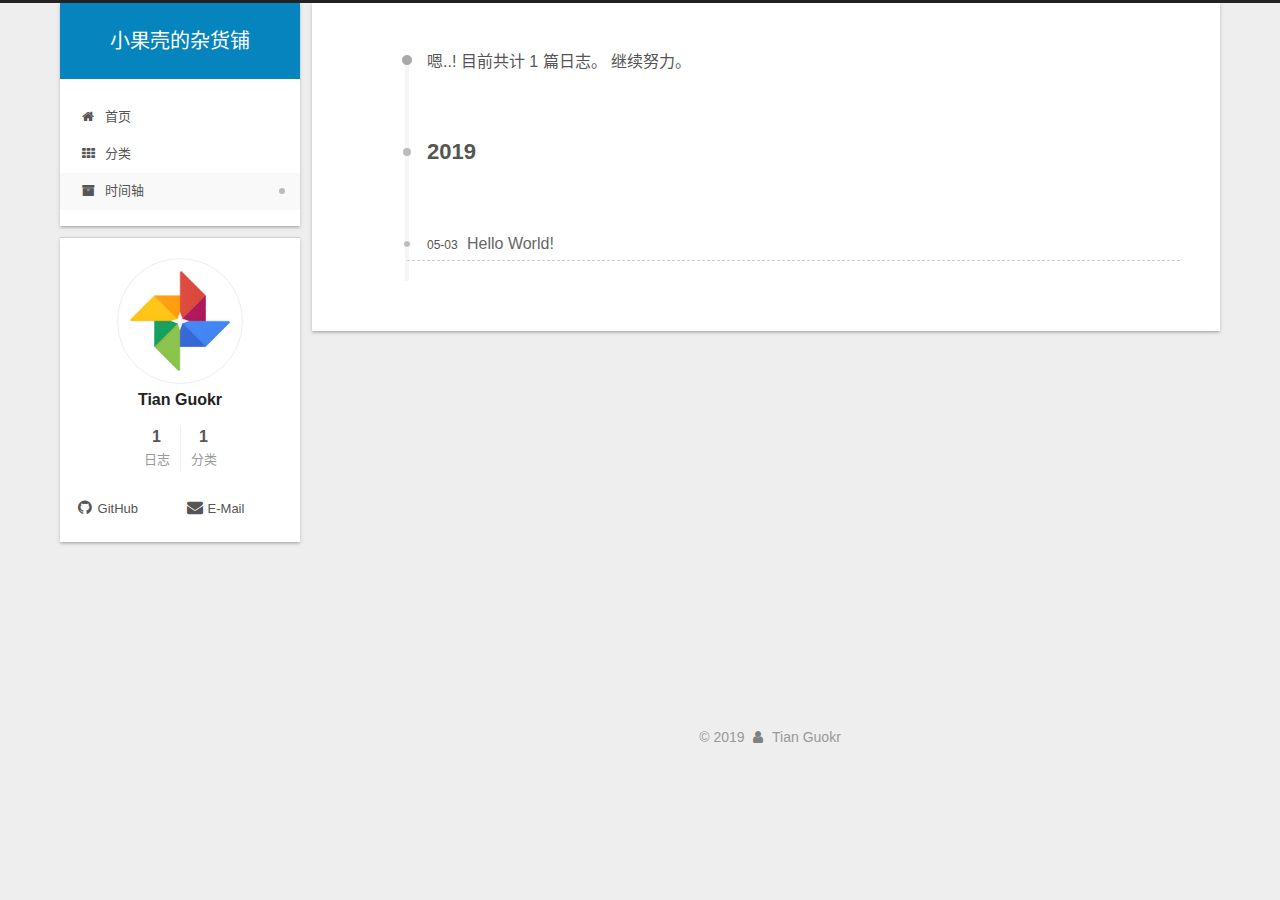
==== archives/index.html @ 5c12ff94 "Site updated: 2019-05-03 01:26:59" ====
<!DOCTYPE html>













<html class="theme-next gemini" lang="zh-CN">
<head><meta name="generator" content="Hexo 3.8.0">
  <meta charset="UTF-8">
<meta http-equiv="X-UA-Compatible" content="IE=edge">
<meta name="viewport" content="width=device-width, initial-scale=1, maximum-scale=2">
<meta name="theme-color" content="#222">
























<link rel="stylesheet" href="/lib/font-awesome/css/font-awesome.min.css?v=4.6.2">

<link rel="stylesheet" href="/css/main.css?v=7.1.1">


  <link rel="apple-touch-icon" sizes="180x180" href="/images/apple-touch-icon-next.png?v=7.1.1">


  <link rel="icon" type="image/png" sizes="32x32" href="/images/favicon-32x32-next.png?v=7.1.1">


  <link rel="icon" type="image/png" sizes="16x16" href="/images/favicon-16x16-next.png?v=7.1.1">


  <link rel="mask-icon" href="/images/logo.svg?v=7.1.1" color="#222">







<script id="hexo.configurations">
  var NexT = window.NexT || {};
  var CONFIG = {
    root: '/',
    scheme: 'Gemini',
    version: '7.1.1',
    sidebar: {"position":"left","display":"post","offset":12,"onmobile":false,"dimmer":false},
    back2top: true,
    back2top_sidebar: false,
    fancybox: false,
    fastclick: false,
    lazyload: false,
    tabs: true,
    motion: {"enable":false,"async":false,"transition":{"post_block":"fadeIn","post_header":"slideDownIn","post_body":"slideDownIn","coll_header":"slideLeftIn","sidebar":"slideUpIn"}},
    algolia: {
      applicationID: '',
      apiKey: '',
      indexName: '',
      hits: {"per_page":10},
      labels: {"input_placeholder":"Search for Posts","hits_empty":"We didn't find any results for the search: ${query}","hits_stats":"${hits} results found in ${time} ms"}
    }
  };
</script>


  




  <meta property="og:type" content="website">
<meta property="og:title" content="小果壳的杂货铺">
<meta property="og:url" content="https://gkt-cn.github.io/archives/index.html">
<meta property="og:site_name" content="小果壳的杂货铺">
<meta property="og:locale" content="zh-CN">
<meta name="twitter:card" content="summary">
<meta name="twitter:title" content="小果壳的杂货铺">





  
  
  <link rel="canonical" href="https://gkt-cn.github.io/archives/">



<script id="page.configurations">
  CONFIG.page = {
    sidebar: "",
  };
</script>

  <title>时间轴 | 小果壳的杂货铺</title>
  












  <noscript>
  <style>
  .use-motion .motion-element,
  .use-motion .brand,
  .use-motion .menu-item,
  .sidebar-inner,
  .use-motion .post-block,
  .use-motion .pagination,
  .use-motion .comments,
  .use-motion .post-header,
  .use-motion .post-body,
  .use-motion .collection-title { opacity: initial; }

  .use-motion .logo,
  .use-motion .site-title,
  .use-motion .site-subtitle {
    opacity: initial;
    top: initial;
  }

  .use-motion .logo-line-before i { left: initial; }
  .use-motion .logo-line-after i { right: initial; }
  </style>
</noscript>

</head>

<body itemscope itemtype="http://schema.org/WebPage" lang="zh-CN">

  
  
    
  

  <div class="container sidebar-position-left page-archive">
    <div class="headband"></div>

    <header id="header" class="header" itemscope itemtype="http://schema.org/WPHeader">
      <div class="header-inner"><div class="site-brand-wrapper">
  <div class="site-meta">
    

    <div class="custom-logo-site-title">
      <a href="/" class="brand" rel="start">
        <span class="logo-line-before"><i></i></span>
        <span class="site-title">小果壳的杂货铺</span>
        <span class="logo-line-after"><i></i></span>
      </a>
    </div>
    
    
  </div>

  <div class="site-nav-toggle">
    <button aria-label="切换导航栏">
      <span class="btn-bar"></span>
      <span class="btn-bar"></span>
      <span class="btn-bar"></span>
    </button>
  </div>
</div>



<nav class="site-nav">
  
    <ul id="menu" class="menu">
      
        
        
        
          
          <li class="menu-item menu-item-home">

    
    
    
      
    

    

    <a href="/" rel="section"><i class="menu-item-icon fa fa-fw fa-home"></i> <br>首页</a>

  </li>
        
        
        
          
          <li class="menu-item menu-item-categories">

    
    
    
      
    

    

    <a href="/categories/" rel="section"><i class="menu-item-icon fa fa-fw fa-th"></i> <br>分类</a>

  </li>
        
        
        
          
          <li class="menu-item menu-item-archives menu-item-active">

    
    
    
      
    

    

    <a href="/archives/" rel="section"><i class="menu-item-icon fa fa-fw fa-archive"></i> <br>时间轴</a>

  </li>

      
      
    </ul>
  

  

  
</nav>



  



</div>
    </header>

    


    <main id="main" class="main">
      <div class="main-inner">
        <div class="content-wrap">
          
            

    
    
      
      
    
      
      
    
      
      
    
    

  


          
          <div id="content" class="content">
            

  
  
  
  <div class="post-block archive">
    <div id="posts" class="posts-collapse">
      <span class="archive-move-on"></span>

      
      <span class="archive-page-counter">
        
        
        
          
        
        嗯..! 目前共计 1 篇日志。 继续努力。
      </span>
      

      

        
        
        

        
          
          <div class="collection-title">
            <h1 class="archive-year" id="archive-year-2019">2019</h1>
          </div>
        
        

        

  <article class="post post-type-normal" itemscope itemtype="http://schema.org/Article">
    <header class="post-header">

      <h2 class="post-title">
        
          <a class="post-title-link" href="/2019/05/03/hello-world/" itemprop="url">
            
              <span itemprop="name">Hello World!</span>
            
          </a>
        
      </h2>

      <div class="post-meta">
        <time class="post-time" itemprop="dateCreated" datetime="2019-05-03T01:07:28+08:00" content="2019-05-03">
          05-03
        </time>
      </div>

    </header>
  </article>



      

    </div>
  </div>
  
  
  

  



          </div>
          

        </div>
        
          
  
  <div class="sidebar-toggle">
    <div class="sidebar-toggle-line-wrap">
      <span class="sidebar-toggle-line sidebar-toggle-line-first"></span>
      <span class="sidebar-toggle-line sidebar-toggle-line-middle"></span>
      <span class="sidebar-toggle-line sidebar-toggle-line-last"></span>
    </div>
  </div>

  <aside id="sidebar" class="sidebar">
    <div class="sidebar-inner">

      

      

      <div class="site-overview-wrap sidebar-panel sidebar-panel-active">
        <div class="site-overview">
          <div class="site-author motion-element" itemprop="author" itemscope itemtype="http://schema.org/Person">
            
              <img class="site-author-image" itemprop="image" src="/images/avatar.jpeg" alt="Tian Guokr">
            
              <p class="site-author-name" itemprop="name">Tian Guokr</p>
              <div class="site-description motion-element" itemprop="description"></div>
          </div>

          
            <nav class="site-state motion-element">
              
                <div class="site-state-item site-state-posts">
                
                  <a href="/archives/">
                
                    <span class="site-state-item-count">1</span>
                    <span class="site-state-item-name">日志</span>
                  </a>
                </div>
              

              
                
                
                <div class="site-state-item site-state-categories">
                  
                    
                      <a href="/categories/">
                    
                  
                    
                    
                      
                    
                    <span class="site-state-item-count">1</span>
                    <span class="site-state-item-name">分类</span>
                  </a>
                </div>
              

              
            </nav>
          

          

          

          
            <div class="links-of-author motion-element">
              
                <span class="links-of-author-item">
                  
                  
                    
                  
                  
                    
                  
                  <a href="https://github.com/gkt-cn" title="GitHub &rarr; https://github.com/gkt-cn" rel="noopener" target="_blank"><i class="fa fa-fw fa-github"></i>GitHub</a>
                </span>
              
                <span class="links-of-author-item">
                  
                  
                    
                  
                  
                    
                  
                  <a href="mailto:gkt_cn@outlook.com" title="E-Mail &rarr; mailto:gkt_cn@outlook.com" rel="noopener" target="_blank"><i class="fa fa-fw fa-envelope"></i>E-Mail</a>
                </span>
              
            </div>
          

          

          
          

          
            
          
          

        </div>
      </div>

      

      

    </div>
  </aside>
  


        
      </div>
    </main>

    <footer id="footer" class="footer">
      <div class="footer-inner">
        <div class="copyright">&copy; <span itemprop="copyrightYear">2019</span>
  <span class="with-love" id="animate">
    <i class="fa fa-user"></i>
  </span>
  <span class="author" itemprop="copyrightHolder">Tian Guokr</span>

  

  
</div>
<!--  





  <div class="theme-info">主题 – <a href="https://theme-next.org" class="theme-link" rel="noopener" target="_blank">NexT.Gemini</a> v7.1.1</div>

 -->


        








        
      </div>
    </footer>

    
      <div class="back-to-top">
        <i class="fa fa-arrow-up"></i>
        
      </div>
    

    

    

    
  </div>
  
  

<script>
  if (Object.prototype.toString.call(window.Promise) !== '[object Function]') {
    window.Promise = null;
  }
</script>


























  
  <script src="/lib/jquery/index.js?v=2.1.3"></script>

  
  <script src="/lib/velocity/velocity.min.js?v=1.2.1"></script>

  
  <script src="/lib/velocity/velocity.ui.min.js?v=1.2.1"></script>


  


  <script src="/js/utils.js?v=7.1.1"></script>

  <script src="/js/motion.js?v=7.1.1"></script>



  
  


  <script src="/js/affix.js?v=7.1.1"></script>

  <script src="/js/schemes/pisces.js?v=7.1.1"></script>




  

  


  <script src="/js/next-boot.js?v=7.1.1"></script>


  

  

  

  



  




  

  

  

  

  

  

  

  

  

  

  

  

  

  

</body>
</html>
---- css/main.css ----
/* normalize.css v8.0.1 | MIT License | github.com/necolas/normalize.css */
html {
  line-height: 1.15; /* 1 */
  -webkit-text-size-adjust: 100%; /* 2 */
}
body {
  margin: 0;
}
main {
  display: block;
}
h1 {
  font-size: 2em;
  margin: 0.67em 0;
}
hr {
  box-sizing: content-box; /* 1 */
  height: 0; /* 1 */
  overflow: visible; /* 2 */
}
pre {
  font-family: monospace, monospace; /* 1 */
  font-size: 1em; /* 2 */
}
a {
  background-color: transparent;
}
abbr[title] {
  border-bottom: none; /* 1 */
  text-decoration: underline; /* 2 */
  text-decoration: underline dotted; /* 2 */
}
b,
strong {
  font-weight: bolder;
}
code,
kbd,
samp {
  font-family: monospace, monospace; /* 1 */
  font-size: 1em; /* 2 */
}
small {
  font-size: 80%;
}
sub,
sup {
  font-size: 75%;
  line-height: 0;
  position: relative;
  vertical-align: baseline;
}
sub {
  bottom: -0.25em;
}
sup {
  top: -0.5em;
}
img {
  border-style: none;
}
button,
input,
optgroup,
select,
textarea {
  font-family: inherit; /* 1 */
  font-size: 100%; /* 1 */
  line-height: 1.15; /* 1 */
  margin: 0; /* 2 */
}
button,
input {
/* 1 */
  overflow: visible;
}
button,
select {
/* 1 */
  text-transform: none;
}
button,
[type="button"],
[type="reset"],
[type="submit"] {
  -webkit-appearance: button;
}
button::-moz-focus-inner,
[type="button"]::-moz-focus-inner,
[type="reset"]::-moz-focus-inner,
[type="submit"]::-moz-focus-inner {
  border-style: none;
  padding: 0;
}
button:-moz-focusring,
[type="button"]:-moz-focusring,
[type="reset"]:-moz-focusring,
[type="submit"]:-moz-focusring {
  outline: 1px dotted ButtonText;
}
fieldset {
  padding: 0.35em 0.75em 0.625em;
}
legend {
  box-sizing: border-box; /* 1 */
  color: inherit; /* 2 */
  display: table; /* 1 */
  max-width: 100%; /* 1 */
  padding: 0; /* 3 */
  white-space: normal; /* 1 */
}
progress {
  vertical-align: baseline;
}
textarea {
  overflow: auto;
}
[type="checkbox"],
[type="radio"] {
  box-sizing: border-box; /* 1 */
  padding: 0; /* 2 */
}
[type="number"]::-webkit-inner-spin-button,
[type="number"]::-webkit-outer-spin-button {
  height: auto;
}
[type="search"] {
  -webkit-appearance: textfield; /* 1 */
  outline-offset: -2px; /* 2 */
}
[type="search"]::-webkit-search-decoration {
  -webkit-appearance: none;
}
::-webkit-file-upload-button {
  -webkit-appearance: button; /* 1 */
  font: inherit; /* 2 */
}
details {
  display: block;
}
summary {
  display: list-item;
}
template {
  display: none;
}
[hidden] {
  display: none;
}
::selection {
  background: #262a30;
  color: #fff;
}
body {
  position: relative;
  font-family: 'Lato', "PingFang SC", "Microsoft YaHei", sans-serif;
  font-size: 14px;
  line-height: 2;
  color: #555;
  background: #eee;
}
@media (max-width: 991px) {
  body {
    padding-right: 0 !important;
  }
}
@media (min-width: 1200px) {
  body {
    font-size: 16px;
  }
}
h1,
h2,
h3,
h4,
h5,
h6 {
  margin: 20px 0 15px;
  padding: 0;
  font-weight: bold;
  line-height: 1.5;
  font-family: 'Lato', "PingFang SC", "Microsoft YaHei", sans-serif;
}
h1 {
  font-size: 22px;
}
h1 code {
  font-size: 1em;
}
@media (max-width: 767px) {
  h1 {
    font-size: 18px;
  }
  h1 code {
    font-size: 1em;
  }
}
h2 {
  font-size: 20px;
}
h2 code {
  font-size: 1em;
}
@media (max-width: 767px) {
  h2 {
    font-size: 16px;
  }
  h2 code {
    font-size: 1em;
  }
}
h3 {
  font-size: 18px;
}
h3 code {
  font-size: 1em;
}
@media (max-width: 767px) {
  h3 {
    font-size: 14px;
  }
  h3 code {
    font-size: 1em;
  }
}
h4 {
  font-size: 16px;
}
h4 code {
  font-size: 1em;
}
@media (max-width: 767px) {
  h4 {
    font-size: 12px;
  }
  h4 code {
    font-size: 1em;
  }
}
h5 {
  font-size: 14px;
}
h5 code {
  font-size: 1em;
}
@media (max-width: 767px) {
  h5 {
    font-size: 10px;
  }
  h5 code {
    font-size: 1em;
  }
}
h6 {
  font-size: 12px;
}
h6 code {
  font-size: 1em;
}
@media (max-width: 767px) {
  h6 {
    font-size: 8px;
  }
  h6 code {
    font-size: 1em;
  }
}
p {
  margin: 0 0 20px 0;
}
a,
span.exturl {
  overflow-wrap: break-word;
  word-wrap: break-word;
  background-color: transparent;
  color: #555;
  text-decoration: none;
  outline: none;
  border-bottom: 1px solid #999;
  cursor: pointer;
}
a:hover,
span.exturl:hover {
  color: #222;
  border-bottom-color: #222;
}
video {
  max-width: 100%;
  display: block;
  margin-left: auto;
  margin-right: auto;
}
img {
  display: block;
  margin: auto;
  max-width: 100%;
  height: auto;
}
hr {
  margin: 40px 0;
  height: 3px;
  border: none;
  background-color: #ddd;
  background-image: repeating-linear-gradient(-45deg, #fff, #fff 4px, transparent 4px, transparent 8px);
}
blockquote {
  margin: 0;
  padding: 0 15px;
  color: #666;
  border-left: 4px solid #ddd;
}
blockquote cite::before {
  content: "-";
  padding: 0 5px;
}
dt {
  font-weight: 700;
}
dd {
  margin: 0;
  padding: 0;
}
kbd {
  border: 1px solid #ccc;
  border-radius: 0.2em;
  box-shadow: 0.1em 0.1em 0.2em rgba(0,0,0,0.1);
  background-color: #f9f9f9;
  font-family: inherit;
  background-image: linear-gradient(top, #eee, #fff, #eee);
  padding: 0.1em 0.3em;
  white-space: nowrap;
}
.text-left {
  text-align: left;
}
.text-center {
  text-align: center;
}
.text-right {
  text-align: right;
}
.text-justify {
  text-align: justify;
}
.text-nowrap {
  white-space: nowrap;
}
.text-lowercase {
  text-transform: lowercase;
}
.text-uppercase {
  text-transform: uppercase;
}
.text-capitalize {
  text-transform: capitalize;
}
.center-block {
  display: block;
  margin-left: auto;
  margin-right: auto;
}
.clearfix:before,
.clearfix:after {
  content: " ";
  display: table;
}
.clearfix:after {
  clear: both;
}
.pullquote {
  width: 45%;
}
.pullquote.left {
  float: left;
  margin-left: 5px;
  margin-right: 10px;
}
.pullquote.right {
  float: right;
  margin-left: 10px;
  margin-right: 5px;
}
.affix {
  position: fixed;
}
.translation {
  margin-top: -20px;
  font-size: 14px;
  color: #999;
}
.scrollbar-measure {
  width: 100px;
  height: 100px;
  overflow: scroll;
  position: absolute;
  top: -9999px;
}
.use-motion .motion-element {
  opacity: 0;
}
.table-container {
  margin: 20px 0;
  overflow: auto;
  -webkit-overflow-scrolling: touch;
}
.highlight .table-container {
  margin: 0px;
}
table {
  width: 100%;
  border-collapse: collapse;
  border-spacing: 0;
  font-size: 14px;
}
table > tbody > tr:nth-of-type(odd) {
  background-color: #f9f9f9;
}
table > tbody > tr:hover {
  background-color: #f5f5f5;
}
caption,
th,
td {
  padding: 8px;
  text-align: left;
  vertical-align: middle;
  font-weight: normal;
}
th,
td {
  border: 1px solid #ddd;
  border-bottom: 3px solid #ddd;
}
th {
  padding-bottom: 10px;
  font-weight: 700;
}
td {
  border-bottom-width: 1px;
}
html,
body {
  height: 100%;
}
.container {
  position: relative;
}
.header-inner {
  margin: 0 auto;
  padding: 100px 0 70px;
  width: calc(100% - 20px);
}
@media (min-width: 1200px) {
  .container .header-inner {
    width: 1160px;
  }
}
@media (min-width: 1600px) {
  .container .header-inner {
    width: 73%;
  }
}
.main-inner {
  margin: 0 auto;
  width: calc(100% - 20px);
}
@media (min-width: 1200px) {
  .container .main-inner {
    width: 1160px;
  }
}
@media (min-width: 1600px) {
  .container .main-inner {
    width: 73%;
  }
}
.footer {
  padding: 20px 0;
}
.footer-inner {
  box-sizing: border-box;
  margin: 0px auto;
  width: calc(100% - 20px);
}
@media (min-width: 1200px) {
  .container .footer-inner {
    width: 1160px;
  }
}
@media (min-width: 1600px) {
  .container .footer-inner {
    width: 73%;
  }
}
pre,
.highlight {
  overflow: auto;
  margin: 20px 0;
  padding: 0;
  font-size: 14px;
  color: #4d4d4c;
  background: #f7f7f7;
  line-height: 1.6;
}
pre,
code {
  font-family: consolas, Menlo, "PingFang SC", "Microsoft YaHei", monospace;
}
code {
  overflow-wrap: break-word;
  word-wrap: break-word;
  padding: 2px 4px;
  color: #555;
  background: #eee;
  border-radius: 3px;
  font-size: 14px;
}
pre {
  padding: 10px;
}
pre code {
  padding: 0;
  color: #4d4d4c;
  background: none;
  text-shadow: none;
}
.highlight {
  border-radius: 1px;
}
.highlight pre {
  border: none;
  margin: 0;
  padding: 10px 0;
}
.highlight table {
  margin: 0;
  width: auto;
  border: none;
}
.highlight td {
  border: none;
  padding: 0;
}
.highlight figcaption {
  font-size: 1em;
  color: #4d4d4c;
  line-height: 1em;
  margin-bottom: 1em;
  margin: 0em;
  padding: 0.5em;
  background: #eee;
  border-bottom: 1px solid #e9e9e9;
}
.highlight figcaption:before,
.highlight figcaption:after {
  content: " ";
  display: table;
}
.highlight figcaption:after {
  clear: both;
}
.highlight figcaption a {
  float: right;
  color: #4d4d4c;
}
.highlight figcaption a:hover {
  border-bottom-color: #4d4d4c;
}
.highlight .gutter pre {
  padding-left: 10px;
  padding-right: 10px;
  color: #869194;
  text-align: right;
  background-color: #eff2f3;
}
.highlight .code pre {
  width: 100%;
  padding-left: 10px;
  padding-right: 10px;
  background-color: #f7f7f7;
}
.highlight .line {
  height: 20px;
}
.gutter {
  -webkit-user-select: none;
  -moz-user-select: none;
  -ms-user-select: none;
  user-select: none;
}
.gist table {
  width: auto;
}
.gist table td {
  border: none;
}
pre .deletion {
  background: #fdd;
}
pre .addition {
  background: #dfd;
}
pre .meta {
  color: #8959a8;
}
pre .comment {
  color: #8e908c;
}
pre .variable,
pre .attribute,
pre .tag,
pre .name,
pre .regexp,
pre .ruby .constant,
pre .xml .tag .title,
pre .xml .pi,
pre .xml .doctype,
pre .html .doctype,
pre .css .id,
pre .css .class,
pre .css .pseudo {
  color: #c82829;
}
pre .number,
pre .preprocessor,
pre .built_in,
pre .builtin-name,
pre .literal,
pre .params,
pre .constant,
pre .command {
  color: #f5871f;
}
pre .ruby .class .title,
pre .css .rules .attribute,
pre .string,
pre .symbol,
pre .value,
pre .inheritance,
pre .header,
pre .ruby .symbol,
pre .xml .cdata,
pre .special,
pre .formula {
  color: #718c00;
}
pre .title,
pre .css .hexcolor {
  color: #3e999f;
}
pre .function,
pre .python .decorator,
pre .python .title,
pre .ruby .function .title,
pre .ruby .title .keyword,
pre .perl .sub,
pre .javascript .title,
pre .coffeescript .title {
  color: #4271ae;
}
pre .keyword,
pre .javascript .function {
  color: #8959a8;
}
.posts-expand .post-body img.full-image {
  border: none;
}
.blockquote-center,
.page-home .post-type-quote blockquote,
.page-post-detail .post-type-quote blockquote {
  position: relative;
  margin: 40px 0;
  padding: 0;
  border-left: none;
  text-align: center;
}
.blockquote-center::before,
.page-home .post-type-quote blockquote::before,
.page-post-detail .post-type-quote blockquote::before,
.blockquote-center::after,
.page-home .post-type-quote blockquote::after,
.page-post-detail .post-type-quote blockquote::after {
  position: absolute;
  content: ' ';
  display: block;
  width: 100%;
  height: 24px;
  opacity: 0.2;
  background-repeat: no-repeat;
  background-position: 0 -6px;
  background-size: 22px 22px;
}
.blockquote-center::before,
.page-home .post-type-quote blockquote::before,
.page-post-detail .post-type-quote blockquote::before {
  top: -20px;
  background-image: url("../images/quote-l.svg");
  border-top: 1px solid #ccc;
}
.blockquote-center::after,
.page-home .post-type-quote blockquote::after,
.page-post-detail .post-type-quote blockquote::after {
  bottom: -20px;
  background-image: url("../images/quote-r.svg");
  border-bottom: 1px solid #ccc;
  background-position: 100% 8px;
}
.blockquote-center p,
.page-home .post-type-quote blockquote p,
.page-post-detail .post-type-quote blockquote p,
.blockquote-center div,
.page-home .post-type-quote blockquote div,
.page-post-detail .post-type-quote blockquote div {
  text-align: center;
}
.post .post-body .group-picture img {
  box-sizing: border-box;
  padding: 0 3px;
  border: none;
}
.post .group-picture-row {
  overflow: hidden;
  margin-top: 6px;
}
.post .group-picture-row:first-child {
  margin-top: 0;
}
.post .group-picture-column {
  float: left;
}
.page-post-detail .post-body .group-picture-column {
  float: none;
  margin-top: 10px;
  width: auto !important;
}
.page-post-detail .post-body .group-picture-column img {
  margin: 0 auto;
}
.page-archive .group-picture-container {
  overflow: hidden;
}
.page-archive .group-picture-row {
  float: left;
}
.page-archive .group-picture-row:first-child {
  margin-top: 6px;
}
.page-archive .group-picture-column {
  max-width: 150px;
  max-height: 150px;
}
.post-body .label {
  display: inline;
  padding: 0 2px;
}
.post-body .label.default {
  background-color: #f0f0f0;
}
.post-body .label.primary {
  background-color: #efe6f7;
}
.post-body .label.info {
  background-color: #e5f2f8;
}
.post-body .label.success {
  background-color: #e7f4e9;
}
.post-body .label.warning {
  background-color: #fcf6e1;
}
.post-body .label.danger {
  background-color: #fae8eb;
}
.post-body .note {
  position: relative;
  padding: 15px;
  margin-bottom: 20px;
  border: 1px solid #eee;
  border-left-width: 5px;
  border-radius: 3px;
}
.post-body .note h2,
.post-body .note h3,
.post-body .note h4,
.post-body .note h5,
.post-body .note h6 {
  margin-top: 0;
  margin-bottom: 0;
  border-bottom: initial;
  padding-top: 0 !important;
}
.post-body .note p:first-child,
.post-body .note ul:first-child,
.post-body .note ol:first-child,
.post-body .note table:first-child,
.post-body .note pre:first-child,
.post-body .note blockquote:first-child {
  margin-top: 0;
}
.post-body .note p:last-child,
.post-body .note ul:last-child,
.post-body .note ol:last-child,
.post-body .note table:last-child,
.post-body .note pre:last-child,
.post-body .note blockquote:last-child {
  margin-bottom: 0;
}
.post-body .note.default {
  border-left-color: #777;
}
.post-body .note.default h2,
.post-body .note.default h3,
.post-body .note.default h4,
.post-body .note.default h5,
.post-body .note.default h6 {
  color: #777;
}
.post-body .note.primary {
  border-left-color: #6f42c1;
}
.post-body .note.primary h2,
.post-body .note.primary h3,
.post-body .note.primary h4,
.post-body .note.primary h5,
.post-body .note.primary h6 {
  color: #6f42c1;
}
.post-body .note.info {
  border-left-color: #428bca;
}
.post-body .note.info h2,
.post-body .note.info h3,
.post-body .note.info h4,
.post-body .note.info h5,
.post-body .note.info h6 {
  color: #428bca;
}
.post-body .note.success {
  border-left-color: #5cb85c;
}
.post-body .note.success h2,
.post-body .note.success h3,
.post-body .note.success h4,
.post-body .note.success h5,
.post-body .note.success h6 {
  color: #5cb85c;
}
.post-body .note.warning {
  border-left-color: #f0ad4e;
}
.post-body .note.warning h2,
.post-body .note.warning h3,
.post-body .note.warning h4,
.post-body .note.warning h5,
.post-body .note.warning h6 {
  color: #f0ad4e;
}
.post-body .note.danger {
  border-left-color: #d9534f;
}
.post-body .note.danger h2,
.post-body .note.danger h3,
.post-body .note.danger h4,
.post-body .note.danger h5,
.post-body .note.danger h6 {
  color: #d9534f;
}
.post-body .tabs {
  position: relative;
  display: block;
  margin-bottom: 20px;
  padding-top: 10px;
}
.post-body .tabs ul.nav-tabs {
  margin: 0;
  padding: 0;
  display: flex;
  margin-bottom: -1px;
}
@media (max-width: 413px) {
  .post-body .tabs ul.nav-tabs {
    display: block;
    margin-bottom: 5px;
  }
}
.post-body .tabs ul.nav-tabs li.tab {
  list-style-type: none !important;
  margin: 0 0.25em 0 0;
  border-top: 3px solid transparent;
  border-left: 1px solid transparent;
  border-right: 1px solid transparent;
}
@media (max-width: 413px) {
  .post-body .tabs ul.nav-tabs li.tab {
    margin: initial;
    border-top: 1px solid transparent;
    border-left: 3px solid transparent;
    border-right: 1px solid transparent;
    border-bottom: 1px solid transparent;
  }
}
.post-body .tabs ul.nav-tabs li.tab a {
  outline: 0;
  border-bottom: initial;
  display: block;
  line-height: 1.8em;
  padding: 0.25em 0.75em;
  transition-duration: 0.2s;
  transition-timing-function: ease-out;
  transition-delay: 0s;
}
.post-body .tabs ul.nav-tabs li.tab a i {
  width: 1.285714285714286em;
}
.post-body .tabs ul.nav-tabs li.tab.active {
  border-top: 3px solid #fc6423;
  border-left: 1px solid #ddd;
  border-right: 1px solid #ddd;
  background-color: #fff;
}
@media (max-width: 413px) {
  .post-body .tabs ul.nav-tabs li.tab.active {
    border-top: 1px solid #ddd;
    border-left: 3px solid #fc6423;
    border-right: 1px solid #ddd;
    border-bottom: 1px solid #ddd;
  }
}
.post-body .tabs ul.nav-tabs li.tab.active a {
  cursor: default;
  color: #555;
}
.post-body .tabs .tab-content {
  background-color: #fff;
}
.post-body .tabs .tab-content .tab-pane {
  border: 1px solid #ddd;
  padding: 20px 20px 0 20px;
}
.post-body .tabs .tab-content .tab-pane:not(.active) {
  display: none;
}
.post-body .tabs .tab-content .tab-pane.active {
  display: block;
}
.btn {
  display: inline-block;
  padding: 0 20px;
  font-size: 14px;
  color: #555;
  background: #fff;
  border: 2px solid #555;
  text-decoration: none;
  border-radius: 2px;
  transition-property: background-color;
  transition-duration: 0.2s;
  transition-timing-function: ease-in-out;
  transition-delay: 0s;
  line-height: 2;
}
.btn:hover {
  border-color: #222;
  color: #fff;
  background: #222;
}
.btn +.btn {
  margin: 0 0 8px 8px;
}
.btn .fa-fw {
  width: 1.285714285714286em;
  text-align: left;
}
.btn-bar {
  display: block;
  width: 22px;
  height: 2px;
  background: #555;
  border-radius: 1px;
}
.btn-bar+.btn-bar {
  margin-top: 4px;
}
.pagination {
  margin: 120px 0 40px;
  text-align: center;
  border-top: 1px solid #eee;
}
.page-number-basic,
.pagination .prev,
.pagination .next,
.pagination .page-number,
.pagination .space {
  display: inline-block;
  position: relative;
  top: -1px;
  margin: 0 10px;
  padding: 0 11px;
}
@media (max-width: 767px) {
  .page-number-basic,
  .pagination .prev,
  .pagination .next,
  .pagination .page-number,
  .pagination .space {
    margin: 0 5px;
  }
}
.pagination .prev,
.pagination .next,
.pagination .page-number {
  border-bottom: 0;
  border-top: 1px solid #eee;
  transition-property: border-color;
  transition-duration: 0.2s;
  transition-timing-function: ease-in-out;
  transition-delay: 0s;
}
.pagination .prev:hover,
.pagination .next:hover,
.pagination .page-number:hover {
  border-top-color: #222;
}
.pagination .space {
  padding: 0;
  margin: 0;
}
.pagination .prev {
  margin-left: 0;
}
.pagination .next {
  margin-right: 0;
}
.pagination .page-number.current {
  color: #fff;
  background: #ccc;
  border-top-color: #ccc;
}
@media (max-width: 767px) {
  .pagination {
    border-top: none;
  }
  .pagination .prev,
  .pagination .next,
  .pagination .page-number {
    margin-bottom: 10px;
    border-top: 0;
    border-bottom: 1px solid #eee;
    padding: 0 10px;
  }
  .pagination .prev:hover,
  .pagination .next:hover,
  .pagination .page-number:hover {
    border-bottom-color: #222;
  }
}
.comments {
  margin: 60px 20px 0;
}
.back-to-top {
  box-sizing: border-box;
  position: fixed;
  bottom: -100px;
  right: 30px;
  z-index: 1050;
  padding: 0 6px;
  width: 24px;
  background: #222;
  font-size: 12px;
  opacity: 0.6;
  color: #fff;
  cursor: pointer;
  text-align: center;
  transition-property: bottom;
  transition-duration: 0.2s;
  transition-timing-function: ease-in-out;
  transition-delay: 0s;
}
.back-to-top.back-to-top-on {
  bottom: 30px;
}
@media (max-width: 991px) {
  .back-to-top {
    opacity: 0.8;
    right: 20px;
  }
}
.header {
  background: transparent;
}
.header-inner {
  position: relative;
}
.headband {
  height: 3px;
  background: #222;
}
.site-meta {
  margin: 0;
  text-align: center;
}
@media (max-width: 767px) {
  .site-meta {
    text-align: center;
  }
}
.brand {
  position: relative;
  display: inline-block;
  padding: 0 40px;
  color: #fff;
  background: #222;
  border-bottom: none;
}
.brand:hover {
  color: #fff;
}
.logo {
  display: inline-block;
  margin-right: 5px;
  line-height: 36px;
  vertical-align: top;
}
.site-title {
  display: inline-block;
  vertical-align: top;
  line-height: 36px;
  font-size: 20px;
  font-weight: normal;
  font-family: 'Lato', "PingFang SC", "Microsoft YaHei", sans-serif;
}
.site-subtitle {
  margin-top: 10px;
  font-size: 13px;
  color: #ddd;
}
.use-motion .brand {
  opacity: 0;
}
.use-motion .logo,
.use-motion .site-title,
.use-motion .site-subtitle,
.use-motion .custom-logo-image {
  opacity: 0;
  position: relative;
  top: -10px;
}
.site-nav-toggle {
  display: none;
  position: absolute;
  top: 10px;
  left: 10px;
}
@media (max-width: 767px) {
  .site-nav-toggle {
    display: block;
  }
}
.site-nav-toggle button {
  margin-top: 2px;
  padding: 9px 10px;
  background: transparent;
  border: none;
}
@media (max-width: 767px) {
  .site-nav {
    display: none;
    margin: 0 -10px;
    padding: 0 10px;
    clear: both;
    border-top: 1px solid #ddd;
  }
}
@media (min-width: 768px) and (max-width: 991px) {
  .site-nav {
    display: block !important;
  }
}
@media (min-width: 992px) {
  .site-nav {
    display: block !important;
  }
}
.menu {
  margin-top: 20px;
  padding-left: 0;
  text-align: center;
}
.menu .menu-item {
  display: inline-block;
  margin: 0 10px;
  list-style: none;
}
@media (max-width: 767px) {
  .menu .menu-item {
    margin-top: 10px;
  }
}
.menu .menu-item a,
.menu .menu-item span.exturl {
  display: block;
  font-size: 13px;
  line-height: inherit;
  border-bottom: 1px solid transparent;
  transition-property: border-color;
  transition-duration: 0.2s;
  transition-timing-function: ease-in-out;
  transition-delay: 0s;
}
.menu .menu-item a:hover,
.menu .menu-item span.exturl:hover {
  border-bottom-color: #222;
}
.menu .menu-item .fa {
  margin-right: 5px;
}
.use-motion .menu-item {
  opacity: 0;
}
.post-body {
  overflow-wrap: break-word;
  word-wrap: break-word;
  font-family: 'Lato', "PingFang SC", "Microsoft YaHei", sans-serif;
}
.post-body span.exturl .fa {
  font-size: 14px;
  margin-left: 4px;
}
.post-body .fancybox img {
  display: block !important;
  margin: 0 auto;
  cursor: pointer;
  cursor: zoom-in;
}
.post-body .image-caption,
.post-body .figure .caption {
  margin: -20px auto 15px;
  text-align: center;
  font-size: 14px;
  color: #999;
  font-weight: bold;
  line-height: 1;
}
.post-sticky-flag {
  display: inline-block;
  font-size: 16px;
  transform: rotate(30deg);
}
.use-motion .post-block,
.use-motion .pagination,
.use-motion .comments {
  opacity: 0;
}
.use-motion .post-header {
  opacity: 0;
}
.use-motion .post-body {
  opacity: 0;
}
.use-motion .collection-title {
  opacity: 0;
}
.posts-expand {
  padding-top: 40px;
}
@media (max-width: 767px) {
  .posts-expand {
    margin: 0 20px;
  }
  .post-body pre .gutter pre {
    padding-right: 10px;
  }
  .post-body .highlight {
    margin-left: 0px;
    margin-right: 0px;
    padding: 0;
  }
  .post-body .highlight .gutter pre {
    padding-right: 10px;
  }
}
@media (min-width: 992px) {
  .posts-expand .post-body {
    text-align: justify;
  }
}
@media (max-width: 991px) {
  .posts-expand .post-body {
    text-align: justify;
  }
}
.posts-expand .post-body h2,
.posts-expand .post-body h3,
.posts-expand .post-body h4,
.posts-expand .post-body h5,
.posts-expand .post-body h6 {
  padding-top: 10px;
}
.posts-expand .post-body h2 .header-anchor,
.posts-expand .post-body h3 .header-anchor,
.posts-expand .post-body h4 .header-anchor,
.posts-expand .post-body h5 .header-anchor,
.posts-expand .post-body h6 .header-anchor {
  float: right;
  margin-left: 10px;
  color: #ccc;
  border-bottom-style: none;
  visibility: hidden;
}
.posts-expand .post-body h2 .header-anchor:hover,
.posts-expand .post-body h3 .header-anchor:hover,
.posts-expand .post-body h4 .header-anchor:hover,
.posts-expand .post-body h5 .header-anchor:hover,
.posts-expand .post-body h6 .header-anchor:hover {
  color: inherit;
}
.posts-expand .post-body h2:hover .header-anchor,
.posts-expand .post-body h3:hover .header-anchor,
.posts-expand .post-body h4:hover .header-anchor,
.posts-expand .post-body h5:hover .header-anchor,
.posts-expand .post-body h6:hover .header-anchor {
  visibility: visible;
}
.posts-expand .post-body img {
  box-sizing: border-box;
  margin: 0 auto 25px;
  padding: 3px;
  border: 1px solid #ddd;
}
@media (max-width: 767px) {
  .posts-collapse {
    margin: 0 20px;
  }
  .posts-collapse .post-title,
  .posts-collapse .post-meta {
    display: block;
    width: auto;
    text-align: left;
  }
}
.posts-collapse {
  position: relative;
  z-index: 1010;
  margin-left: 55px;
}
.posts-collapse::after {
  content: " ";
  position: absolute;
  top: 20px;
  left: 0;
  margin-left: -2px;
  width: 4px;
  height: 100%;
  background: #f5f5f5;
  z-index: -1;
}
@media (max-width: 767px) {
  .posts-collapse {
    margin: 0 20px;
  }
}
.posts-collapse .collection-title {
  position: relative;
  margin: 60px 0;
}
.posts-collapse .collection-title h1,
.posts-collapse .collection-title h2 {
  margin-left: 20px;
}
.posts-collapse .collection-title small {
  color: #bbb;
  margin-left: 5px;
}
.posts-collapse .collection-title::before {
  content: " ";
  position: absolute;
  left: 0;
  top: 50%;
  margin-left: -4px;
  margin-top: -4px;
  width: 8px;
  height: 8px;
  background: #bbb;
  border-radius: 50%;
}
.posts-collapse .post {
  margin: 30px 0;
}
.posts-collapse .post-header {
  position: relative;
  transition-duration: 0.2s;
  transition-timing-function: ease-in-out;
  transition-delay: 0s;
  transition-property: border;
  border-bottom: 1px dashed #ccc;
}
.posts-collapse .post-header::before {
  content: " ";
  position: absolute;
  left: 0;
  top: 12px;
  width: 6px;
  height: 6px;
  margin-left: -4px;
  background: #bbb;
  border-radius: 50%;
  border: 1px solid #fff;
  transition-duration: 0.2s;
  transition-timing-function: ease-in-out;
  transition-delay: 0s;
  transition-property: background;
}
.posts-collapse .post-header:hover {
  border-bottom-color: #666;
}
.posts-collapse .post-header:hover::before {
  background: #222;
}
.posts-collapse .post-meta {
  position: absolute;
  font-size: 12px;
  left: 20px;
  top: 5px;
}
.posts-collapse .post-comments-count {
  display: none;
}
.posts-collapse .post-title {
  margin-left: 60px;
  font-size: 16px;
  font-weight: normal;
  line-height: inherit;
}
.posts-collapse .post-title::after {
  margin-left: 3px;
  opacity: 0.6;
}
.posts-collapse .post-title a,
.posts-collapse .post-title span.exturl {
  color: #666;
  border-bottom: none;
}
.page-home .post-type-quote .post-header,
.page-post-detail .post-type-quote .post-header,
.page-home .post-type-quote .post-tags,
.page-post-detail .post-type-quote .post-tags {
  display: none;
}
.posts-expand .post-title {
  overflow-wrap: break-word;
  word-wrap: break-word;
  text-align: center;
  font-weight: 400;
}
.posts-expand .post-title-link {
  display: inline-block;
  position: relative;
  color: #555;
  border-bottom: none;
  line-height: 1.2;
  vertical-align: top;
}
.posts-expand .post-title-link::before {
  content: "";
  position: absolute;
  width: 100%;
  height: 2px;
  bottom: 0;
  left: 0;
  background-color: #000;
  visibility: hidden;
  transform: scaleX(0);
  transition-duration: 0.2s;
  transition-timing-function: ease-in-out;
  transition-delay: 0s;
}
.posts-expand .post-title-link:hover::before {
  visibility: visible;
  transform: scaleX(1);
}
.posts-expand .post-title-link .fa {
  font-size: 20px;
  margin-left: 5px;
}
.posts-expand .post-meta {
  margin: 3px 0 60px 0;
  color: #999;
  font-family: 'Lato', "PingFang SC", "Microsoft YaHei", sans-serif;
  font-size: 12px;
  text-align: center;
}
.posts-expand .post-meta .post-category-list {
  display: inline-block;
  margin: 0;
  padding: 3px;
}
.posts-expand .post-meta .post-category-list-link {
  color: #999;
}
.posts-expand .post-meta .post-description {
  font-size: 14px;
  margin-top: 2px;
}
.posts-expand .post-meta time {
  border-bottom: 1px dashed #999;
  cursor: help;
}
.post-meta-divider {
  margin: 0 0.5em;
}
.post-meta-item-icon {
  margin-right: 3px;
}
@media (min-width: 768px) and (max-width: 991px) {
  .post-meta-item-icon {
    display: inline-block;
  }
}
@media (max-width: 767px) {
  .post-meta-item-icon {
    display: inline-block;
  }
}
@media (min-width: 768px) and (max-width: 991px) {
  .post-meta-item-text {
    display: none;
  }
}
@media (max-width: 767px) {
  .post-meta-item-text {
    display: none;
  }
}
.post-button {
  margin-top: 40px;
}
.posts-expand .post-tags {
  margin-top: 40px;
  text-align: center;
}
.posts-expand .post-tags a {
  display: inline-block;
  margin-right: 10px;
  font-size: 13px;
}
.post-nav {
  display: table;
  margin-top: 15px;
  width: 100%;
  border-top: 1px solid #eee;
}
.post-nav-divider {
  display: table-cell;
  width: 10%;
}
.post-nav-item {
  display: table-cell;
  padding: 10px 0 0 0;
  width: 45%;
  vertical-align: top;
}
.post-nav-item a {
  position: relative;
  display: block;
  line-height: 25px;
  font-size: 14px;
  color: #555;
  border-bottom: none;
}
.post-nav-item a:hover {
  color: #222;
  border-bottom: none;
}
.post-nav-item a:active {
  top: 2px;
}
.post-nav-item .fa {
  font-size: 12px;
  margin-right: 5px;
}
.post-nav-next a {
  padding-left: 5px;
}
.post-nav-prev {
  text-align: right;
}
.post-nav-prev a {
  padding-right: 5px;
}
.post-nav-prev .fa {
  margin-left: 5px;
}
.posts-expand .post-eof {
  margin: 80px auto 60px;
  width: 8%;
  height: 1px;
  background: #ccc;
  text-align: center;
}
.post:last-child .post-eof {
  display: none;
}
.post-gallery {
  display: table;
  table-layout: fixed;
  width: 100%;
  border-collapse: separate;
}
.post-gallery-row {
  display: table-row;
}
.post-gallery .post-gallery-img {
  display: table-cell;
  text-align: center;
  vertical-align: middle;
  border: none;
}
.post-gallery .post-gallery-img img {
  max-width: 100%;
  max-height: 100%;
  border: none;
}
.fancybox-close,
.fancybox-close:hover {
  border: none;
}
.rtl.post-body p,
.rtl.post-body a,
.rtl.post-body h1,
.rtl.post-body h2,
.rtl.post-body h3,
.rtl.post-body h4,
.rtl.post-body h5,
.rtl.post-body h6,
.rtl.post-body li,
.rtl.post-body ul,
.rtl.post-body ol {
  direction: rtl;
  font-family: UKIJ Ekran;
}
.rtl.post-title {
  font-family: UKIJ Ekran;
}
.sidebar {
  position: fixed;
  right: 0;
  top: 0;
  bottom: 0;
  width: 0;
  z-index: 1040;
  box-shadow: inset 0 2px 6px #000;
  background: #222;
}
.sidebar a,
.sidebar span.exturl {
  color: #999;
  border-bottom-color: #555;
}
.sidebar a:hover,
.sidebar span.exturl:hover {
  color: #eee;
  border-bottom-color: #eee;
}
@media (max-width: 991px) {
  .sidebar {
    display: none;
  }
}
.sidebar-inner {
  position: relative;
  padding: 20px 10px;
  color: #999;
  text-align: center;
}
.site-overview-wrap {
  overflow: hidden;
}
.site-overview {
  overflow-y: auto;
  overflow-x: hidden;
}
.cc-license {
  margin-top: 10px;
  text-align: center;
}
.cc-license .cc-opacity {
  opacity: 0.7;
  border-bottom: none;
}
.cc-license .cc-opacity:hover {
  opacity: 0.9;
}
.cc-license img {
  display: inline-block;
}
.sidebar-toggle {
  position: fixed;
  right: 30px;
  bottom: 45px;
  width: 14px;
  height: 14px;
  padding: 5px;
  background: #222;
  line-height: 0;
  z-index: 1050;
  cursor: pointer;
}
@media (max-width: 991px) {
  .sidebar-toggle {
    opacity: 0.8;
    right: 20px;
    display: none;
  }
}
.sidebar-toggle-line {
  position: relative;
  display: inline-block;
  vertical-align: top;
  height: 2px;
  width: 100%;
  background: #fff;
  margin-top: 3px;
}
.sidebar-toggle-line:first-child {
  margin-top: 0;
}
.site-author-image {
  display: block;
  margin: 0 auto;
  padding: 2px;
  max-width: 120px;
  height: auto;
  border: 1px solid #eee;
/* 头像圆形 */
  border-radius: 80px;
  -webkit-border-radius: 80px;
  -moz-border-radius: 80px;
  box-shadow: inset 0 -1px 0 #333 sf;
/* 设置循环动画 [animation: (play)动画名称 (2s)动画播放时长单位秒或微秒 (ase-out)动画播放的速度曲线为以低速结束 
    (1s)等待1秒然后开始动画 (1)动画播放次数(infinite为循环播放) ]*/
/* 鼠标经过头像旋转360度 */
  -webkit-transition: -webkit-transform 1s ease-out;
  -moz-transition: -moz-transform 1s ease-out;
  transition: transform 1s ease-out;
}
img:hover {
/* 鼠标经过停止头像旋转 
  -webkit-animation-play-state:paused;
  animation-play-state:paused;*/
/* 鼠标经过头像旋转360度 */
  -webkit-transform: rotateZ(360deg);
  -moz-transform: rotateZ(360deg);
  transform: rotateZ(360deg);
}
@-webkit-keyframes play {
  0% {
    -webkit-transform: rotateZ(0deg);
  }
  100% {
    -webkit-transform: rotateZ(-360deg);
  }
}
@-moz-keyframes play {
  0% {
    -moz-transform: rotateZ(0deg);
  }
  100% {
    -moz-transform: rotateZ(-360deg);
  }
}
.site-author-image {
  border-radius: 100%;
}
.site-author-name {
  margin: 0;
  text-align: center;
  color: #222;
  font-weight: 600;
}
.site-description {
  margin-top: 0;
  text-align: center;
  font-size: 13px;
  color: #999;
}
@-moz-keyframes play {
  0% {
    transform: rotateZ(0deg);
  }
  100% {
    transform: rotateZ(-360deg);
  }
}
@-webkit-keyframes play {
  0% {
    transform: rotateZ(0deg);
  }
  100% {
    transform: rotateZ(-360deg);
  }
}
@-o-keyframes play {
  0% {
    transform: rotateZ(0deg);
  }
  100% {
    transform: rotateZ(-360deg);
  }
}
@keyframes play {
  0% {
    transform: rotateZ(0deg);
  }
  100% {
    transform: rotateZ(-360deg);
  }
}
.links-of-author {
  margin-top: 20px;
}
.links-of-author a,
.links-of-author span.exturl {
  display: inline-block;
  vertical-align: middle;
  margin-right: 10px;
  margin-bottom: 10px;
  border-bottom-color: #555;
  font-size: 13px;
}
.links-of-author a:before,
.links-of-author span.exturl:before {
  display: inline-block;
  vertical-align: middle;
  margin-right: 3px;
  content: " ";
  width: 4px;
  height: 4px;
  border-radius: 50%;
  background: #a85926;
}
.feed-link,
.chat {
  margin-top: 10px;
}
.feed-link a,
.chat a {
  display: inline-block;
  padding: 0 15px;
  color: #fc6423;
  border: 1px solid #fc6423 !important;
  border-radius: 4px;
}
.feed-link a i,
.chat a i {
  color: #fc6423;
  font-size: 14px;
}
.feed-link a:hover,
.chat a:hover {
  color: #fff;
  background: #fc6423;
}
.feed-link a:hover i,
.chat a:hover i {
  color: #fff;
}
.links-of-blogroll {
  margin-top: 10px;
  font-size: 13px;
}
.links-of-blogroll-title {
  margin-top: 0;
  font-size: 14px;
  font-weight: 600;
}
.links-of-blogroll-list {
  margin: 0;
  padding: 0;
  list-style: none;
}
.links-of-blogroll-item {
  padding: 2px 10px;
}
.links-of-blogroll-item a,
.links-of-blogroll-item span.exturl {
  max-width: 280px;
  box-sizing: border-box;
  display: inline-block;
  overflow: hidden;
  white-space: nowrap;
  text-overflow: ellipsis;
}
.sidebar-nav {
  margin: 0 0 20px;
  padding-left: 0;
}
.sidebar-nav li {
  display: inline-block;
  cursor: pointer;
  border-bottom: 1px solid transparent;
  font-size: 14px;
  color: #555;
}
.sidebar-nav li:hover {
  color: #fc6423;
}
.page-post-detail .sidebar-nav-toc {
  padding: 0 5px;
}
.page-post-detail .sidebar-nav-overview {
  margin-left: 10px;
}
.sidebar-nav .sidebar-nav-active {
  color: #fc6423;
  border-bottom-color: #fc6423;
}
.sidebar-nav .sidebar-nav-active:hover {
  color: #fc6423;
}
.sidebar-panel {
  display: none;
}
.sidebar-panel-active {
  display: block;
}
.site-state {
  display: flex;
  justify-content: center;
  overflow: hidden;
  line-height: 1.4;
  white-space: nowrap;
  text-align: center;
  margin-top: 10px;
}
.site-state-item {
  padding: 0 15px;
  border-left: 1px solid #eee;
}
.site-state-item:first-child {
  border-left: none;
}
.site-state-item a {
  border-bottom: none;
}
.site-state-item-count {
  display: block;
  text-align: center;
  color: inherit;
  font-weight: 600;
  font-size: 16px;
}
.site-state-item-name {
  font-size: 13px;
  color: #999;
}
.post-toc-empty {
  font-size: 14px;
  color: #666;
}
.post-toc-wrap {
  overflow: hidden;
}
.post-toc {
  overflow: auto;
}
.post-toc ol {
  margin: 0;
  padding: 0 2px 5px 10px;
  text-align: left;
  list-style: none;
  font-size: 14px;
}
.post-toc ol > ol {
  padding-left: 0;
}
.post-toc ol a {
  transition-duration: 0.2s;
  transition-timing-function: ease-in-out;
  transition-delay: 0s;
  transition-property: all;
  color: #666;
  border-bottom-color: #ccc;
}
.post-toc ol a:hover {
  color: #000;
  border-bottom-color: #000;
}
.post-toc .nav-item {
  overflow: hidden;
  text-overflow: ellipsis;
  white-space: nowrap;
  line-height: 1.8;
}
.post-toc .nav .nav-child {
  display: none;
}
.post-toc .nav .active > .nav-child {
  display: block;
}
.post-toc .nav .active-current > .nav-child {
  display: block;
}
.post-toc .nav .active-current > .nav-child > .nav-item {
  display: block;
}
.post-toc .nav .active > a {
  color: #fc6423;
  border-bottom-color: #fc6423;
}
.post-toc .nav .active-current > a {
  color: #fc6423;
}
.post-toc .nav .active-current > a:hover {
  color: #fc6423;
}
.footer {
  font-size: 14px;
  color: #999;
}
.footer img {
  border: none;
}
.footer-inner {
  text-align: center;
}
.with-love {
  display: inline-block;
  margin: 0 5px;
  color: #808080;
}
.powered-by,
.theme-info {
  display: inline-block;
}
@-moz-keyframes iconAnimate {
  0%, 100% {
    transform: scale(1);
  }
  10%, 30% {
    transform: scale(0.9);
  }
  20%, 40%, 60%, 80% {
    transform: scale(1.1);
  }
  50%, 70% {
    transform: scale(1.1);
  }
}
@-webkit-keyframes iconAnimate {
  0%, 100% {
    transform: scale(1);
  }
  10%, 30% {
    transform: scale(0.9);
  }
  20%, 40%, 60%, 80% {
    transform: scale(1.1);
  }
  50%, 70% {
    transform: scale(1.1);
  }
}
@-o-keyframes iconAnimate {
  0%, 100% {
    transform: scale(1);
  }
  10%, 30% {
    transform: scale(0.9);
  }
  20%, 40%, 60%, 80% {
    transform: scale(1.1);
  }
  50%, 70% {
    transform: scale(1.1);
  }
}
@keyframes iconAnimate {
  0%, 100% {
    transform: scale(1);
  }
  10%, 30% {
    transform: scale(0.9);
  }
  20%, 40%, 60%, 80% {
    transform: scale(1.1);
  }
  50%, 70% {
    transform: scale(1.1);
  }
}
.local-search-pop-overlay {
  position: fixed;
  width: 100%;
  height: 100%;
  top: 0;
  left: 0;
  z-index: 2080;
  background-color: rgba(0,0,0,0.3);
}
.local-search-popup {
  display: none;
  position: fixed;
  top: 10%;
  left: 50%;
  margin-left: -350px;
  width: 700px;
  height: 80%;
  padding: 0;
  background: #fff;
  color: #333;
  z-index: 9999;
  border-radius: 5px;
}
@media (max-width: 767px) {
  .local-search-popup {
    padding: 0;
    top: 0;
    left: 0;
    margin: 0;
    width: 100%;
    height: 100%;
    border-radius: 0;
  }
}
.local-search-popup ul.search-result-list {
  padding: 0;
  margin: 0 5px;
}
.local-search-popup p.search-result {
  border-bottom: 1px dashed #ccc;
  padding: 5px 0;
}
.local-search-popup a.search-result-title {
  font-weight: bold;
  font-size: 16px;
}
.local-search-popup .search-keyword {
  border-bottom: 1px dashed #f00;
  font-weight: bold;
  color: #f00;
}
.local-search-popup .local-search-header {
  padding: 5px;
  height: 36px;
  background: #f5f5f5;
  border-top-left-radius: 5px;
  border-top-right-radius: 5px;
}
.local-search-popup #local-search-result {
  overflow: auto;
  position: relative;
  padding: 5px 25px;
  height: calc(100% - 55px);
}
.local-search-popup .local-search-input-wrapper {
  display: inline-block;
  width: calc(100% - 90px);
  height: 36px;
  line-height: 36px;
  padding: 0 5px;
}
.local-search-popup .local-search-input-wrapper input {
  padding: 8px 0;
  height: 20px;
  display: block;
  width: 100%;
  outline: none;
  border: none;
  background: transparent;
  vertical-align: middle;
}
.local-search-popup .search-icon,
.local-search-popup .popup-btn-close {
  display: inline-block;
  font-size: 18px;
  color: #999;
  height: 36px;
  width: 18px;
  padding-left: 10px;
  padding-right: 10px;
}
.local-search-popup .search-icon {
  float: left;
}
.local-search-popup .popup-btn-close {
  border-left: 1px solid #eee;
  float: right;
  cursor: pointer;
}
.local-search-popup #no-result {
  position: absolute;
  left: 50%;
  top: 50%;
  transform: translate(-50%, -50%);
  color: #ccc;
}
.page-archive .archive-page-counter {
  position: relative;
  top: 3px;
  left: 20px;
}
@media (max-width: 767px) {
  .page-archive .archive-page-counter {
    top: 5px;
  }
}
.page-archive .posts-collapse .archive-move-on {
  position: absolute;
  top: 11px;
  left: 0;
  margin-left: -6px;
  width: 10px;
  height: 10px;
  opacity: 0.5;
  background: #555;
  border: 1px solid #fff;
  border-radius: 50%;
}
.page-archive .fa-external-link {
  font-size: 15px;
  margin-left: 5px;
}
.category-all-page .category-all-title {
  text-align: center;
}
.category-all-page .category-all {
  margin-top: 20px;
}
.category-all-page .category-list {
  margin: 0;
  padding: 0;
  list-style: none;
}
.category-all-page .category-list-item {
  margin: 5px 10px;
}
.category-all-page .category-list-count {
  color: #bbb;
}
.category-all-page .category-list-count:before {
  display: inline;
  content: " (";
}
.category-all-page .category-list-count:after {
  display: inline;
  content: ") ";
}
.category-all-page .category-list-child {
  padding-left: 10px;
}
#event-list {
  padding-left: 30px;
}
#event-list hr {
  margin: 20px 0 45px 0 !important;
  background: #222;
}
#event-list hr:after {
  display: inline-block;
  content: 'NOW';
  background: #222;
  color: #fff;
  font-weight: bold;
  text-align: right;
  padding: 0 5px;
}
#event-list li.event {
  margin: 20px 0px;
  background: #f9f9f9;
  padding-left: 10px;
  min-height: 40px;
}
#event-list li.event h2.event-summary {
  margin: 0;
  padding-bottom: 3px;
}
#event-list li.event h2.event-summary:before {
  display: inline-block;
  font-family: FontAwesome;
  font-size: 8px;
  content: '\f111';
  vertical-align: middle;
  margin-right: 25px;
  color: #bbb;
}
#event-list li.event span.event-relative-time {
  display: inline-block;
  font-size: 12px;
  font-weight: 400;
  padding-left: 12px;
  color: #bbb;
}
#event-list li.event span.event-details {
  display: block;
  color: #bbb;
  margin-left: 56px;
  padding-top: 3px;
  padding-bottom: 6px;
  text-indent: -24px;
  line-height: 18px;
}
#event-list li.event span.event-details:before {
  text-indent: 0;
  display: inline-block;
  width: 14px;
  font-family: FontAwesome;
  text-align: center;
  margin-right: 9px;
  color: #bbb;
}
#event-list li.event span.event-details.event-location:before {
  content: '\f041';
}
#event-list li.event span.event-details.event-duration:before {
  content: '\f017';
}
#event-list li.event-past {
  background: #fcfcfc;
  padding: 15px 0 15px 10px;
}
#event-list li.event-past > * {
  opacity: 0.9;
}
#event-list li.event-past h2.event-summary {
  color: #bbb;
}
#event-list li.event-past h2.event-summary:before {
  color: #dfdfdf;
}
#event-list li.event-now {
  background: #222;
  color: #fff;
  padding: 15px 0 15px 10px;
}
#event-list li.event-now h2.event-summary:before {
  transform: scale(1.2);
  color: #fff;
  animation: dot-flash 1s alternate infinite ease-in-out;
}
#event-list li.event-now * {
  color: #fff !important;
}
#event-list li.event-future {
  background: #222;
  color: #fff;
  padding: 15px 0 15px 10px;
}
#event-list li.event-future h2.event-summary:before {
  transform: scale(1.2);
  color: #fff;
  animation: dot-flash 1s alternate infinite ease-in-out;
}
#event-list li.event-future * {
  color: #fff !important;
}
@-moz-keyframes dot-flash {
  from {
    opacity: 1;
    transform: scale(1.1);
  }
  to {
    opacity: 0;
    transform: scale(1);
  }
}
@-webkit-keyframes dot-flash {
  from {
    opacity: 1;
    transform: scale(1.1);
  }
  to {
    opacity: 0;
    transform: scale(1);
  }
}
@-o-keyframes dot-flash {
  from {
    opacity: 1;
    transform: scale(1.1);
  }
  to {
    opacity: 0;
    transform: scale(1);
  }
}
@keyframes dot-flash {
  from {
    opacity: 1;
    transform: scale(1.1);
  }
  to {
    opacity: 0;
    transform: scale(1);
  }
}
.page-post-detail .sidebar-toggle-line {
  background: #fc6423;
}
.page-post-detail .comments {
  overflow: hidden;
}
ul.breadcrumb {
  list-style: none;
  margin: 1em 0;
  padding: 0 2em;
  text-align: center;
  font-size: 12px;
}
ul.breadcrumb li {
  display: inline;
}
ul.breadcrumb li+li:before {
  padding: 0.5em;
  font-weight: normal;
  content: "/\00a0";
}
ul.breadcrumb li+li:last-child {
  font-weight: bold;
}
.tag-cloud {
  text-align: center;
}
.tag-cloud a {
  display: inline-block;
  margin: 10px;
}
.tag-cloud a:hover {
  color: #222 !important;
}
.header {
  position: relative;
  margin: 0 auto;
  width: calc(100% - 20px);
}
@media (min-width: 1200px) {
  .header {
    width: 1160px;
  }
}
@media (min-width: 1600px) {
  .header {
    width: 73%;
  }
}
@media (max-width: 991px) {
  .header {
    width: auto;
  }
}
.header-inner {
  position: absolute;
  top: 0;
  overflow: hidden;
  padding: 0;
  width: 240px;
  background: #fff;
  box-shadow: 0 2px 2px 0 rgba(0,0,0,0.12), 0 3px 1px -2px rgba(0,0,0,0.06), 0 1px 5px 0 rgba(0,0,0,0.12);
  border-radius: initial;
}
@media (min-width: 1200px) {
  .container .header-inner {
    width: 240px;
  }
}
@media (max-width: 991px) {
  .header-inner {
    position: relative;
    width: auto;
    border-radius: initial;
  }
}
.main:before,
.main:after {
  content: " ";
  display: table;
}
.main:after {
  clear: both;
}
@media (max-width: 991px) {
  .container .main-inner {
    width: auto;
  }
}
.content-wrap {
  float: right;
  box-sizing: border-box;
  padding: 40px;
  width: calc(100% - 252px);
  background: #fff;
  min-height: 700px;
  box-shadow: 0 2px 2px 0 rgba(0,0,0,0.12), 0 3px 1px -2px rgba(0,0,0,0.06), 0 1px 5px 0 rgba(0,0,0,0.12);
  border-radius: initial;
}
@media (min-width: 768px) and (max-width: 991px) {
  .content-wrap {
    width: 100%;
    padding: 20px;
    border-radius: initial;
  }
}
@media (max-width: 767px) {
  .content-wrap {
    width: 100%;
    padding: 20px;
    min-height: auto;
    border-radius: initial;
  }
}
.sidebar {
  position: static;
  float: left;
  margin-left: -100%;
  width: 240px;
  background: #eee;
  box-shadow: none;
}
@media (max-width: 991px) {
  .sidebar {
    display: none;
  }
}
.sidebar-toggle {
  display: none;
}
.footer-inner {
  padding-left: 260px;
}
@media (max-width: 991px) {
  .footer-inner {
    width: auto;
    padding-left: 0 !important;
    padding-right: 0 !important;
  }
}
.sidebar-position-right .header-inner {
  right: 0;
}
.sidebar-position-right .content-wrap {
  float: left;
}
.sidebar-position-right .sidebar {
  float: right;
}
.sidebar-position-right .footer-inner {
  padding-left: 0;
  padding-right: 260px;
}
.site-brand-wrapper {
  position: relative;
}
.site-meta {
  padding: 20px 0;
  color: #fff;
  background: #222;
}
@media (max-width: 991px) {
  .site-meta {
    box-shadow: 0 0 16px rgba(0,0,0,0.5);
  }
}
.brand {
  padding: 0;
  background: none;
}
.brand:hover {
  color: #fff;
}
.site-subtitle {
  margin: 10px 10px 0;
  font-weight: initial;
}
.custom-logo-image {
  margin-top: 20px;
}
@media (max-width: 991px) {
  .custom-logo-image {
    display: none;
  }
}
.site-search form {
  display: none;
}
.site-nav {
  border-top: none;
}
@media (min-width: 768px) and (max-width: 991px) {
  .site-nav {
    display: none !important;
  }
}
@media (min-width: 768px) and (max-width: 991px) {
  .site-nav-on {
    display: block !important;
  }
}
.menu-item-active a,
.menu .menu-item a:hover,
.menu .menu-item span.exturl:hover {
  background: #f9f9f9;
  border-bottom-color: #fff;
}
.menu-item-active a:after,
.menu .menu-item a:hover:after,
.menu .menu-item span.exturl:hover:after {
  content: " ";
  position: absolute;
  top: 50%;
  margin-top: -3px;
  right: 15px;
  width: 6px;
  height: 6px;
  background-color: #bbb;
  border-radius: 50%;
}
.menu .menu-item {
  display: block;
  margin: 0;
}
.menu .menu-item a,
.menu .menu-item span.exturl {
  position: relative;
  box-sizing: border-box;
  padding: 5px 20px;
  text-align: left;
  line-height: inherit;
  transition-property: background-color;
  transition-duration: 0.2s;
  transition-timing-function: ease-in-out;
  transition-delay: 0s;
}
@media (hover: none) {
  .menu .menu-item a:hover,
  .menu .menu-item span.exturl:hover {
    background: none;
  }
}
.menu .menu-item .badge {
  display: inline-block;
  padding: 2px 5px;
  font-weight: 700;
  line-height: 1;
  color: #fff;
  text-align: center;
  white-space: nowrap;
  vertical-align: middle;
  background-color: #ccc;
  border-radius: 10px;
  float: right;
  margin: 0.35em 0 0 0;
  text-shadow: 1px 1px 0px rgba(0,0,0,0.1);
}
.menu .menu-item br {
  display: none;
}
.btn-bar {
  background-color: #fff;
}
.site-nav-toggle {
  left: 20px;
  top: 50%;
  transform: translateY(-50%);
}
@media (min-width: 768px) and (max-width: 991px) {
  .site-nav-toggle {
    display: block;
  }
}
.sub-menu {
  margin: 0;
  padding: 6px 0;
  background: #fff !important;
  border-bottom: 1px solid #ddd;
}
.sub-menu .menu-item {
  display: inline-block !important;
}
.sub-menu .menu-item a,
.sub-menu .menu-item span.exturl {
  padding: initial !important;
  margin: 5px 10px;
}
.sub-menu .menu-item a:hover,
.sub-menu .menu-item span.exturl:hover {
  background: initial !important;
  color: #fc6423;
}
.sub-menu .menu-item-active a {
  background: #fff !important;
  color: #fc6423;
  border-bottom-color: #fc6423;
}
.sub-menu .menu-item-active a:hover {
  background: #fff !important;
  border-bottom-color: #fc6423;
}
.sub-menu .menu-item-active a:after {
  content: initial;
}
.use-motion .sidebar .motion-element {
  opacity: 1;
}
.sidebar {
  right: auto;
  bottom: auto;
  -webkit-transform: none;
}
.sidebar a,
.sidebar span.exturl {
  color: #555;
}
.sidebar a:hover,
.sidebar span.exturl:hover {
  color: #222;
  border-bottom-color: #222;
}
.sidebar-inner {
  box-sizing: border-box;
  width: 240px;
  color: #555;
  background: #fff;
  box-shadow: 0 2px 2px 0 rgba(0,0,0,0.12), 0 3px 1px -2px rgba(0,0,0,0.06), 0 1px 5px 0 rgba(0,0,0,0.12), 0 -1px 0.5px 0 rgba(0,0,0,0.09);
  border-radius: initial;
}
.sidebar-inner.affix {
  position: fixed;
  top: 12px;
}
.sidebar-inner.affix-bottom {
  position: absolute;
}
.site-overview {
  text-align: left;
}
.site-author:before,
.site-author:after {
  content: " ";
  display: table;
}
.site-author:after {
  clear: both;
}
.site-state-item {
  padding: 0 10px;
}
.feed-link,
.chat {
  border-top: 1px dotted #ccc;
  border-bottom: 1px dotted #ccc;
  text-align: center;
}
.feed-link a,
.chat a {
  display: block;
  color: #fc6423;
  border: none !important;
}
.feed-link a:hover,
.chat a:hover {
  background: none;
  color: #e34603;
}
.feed-link a:hover i,
.chat a:hover i {
  color: #e34603;
}
.links-of-author {
  display: flex;
  flex-wrap: wrap;
  justify-content: center;
}
.links-of-author span.exturl {
  font-size: 13px;
}
.links-of-author-item {
  margin: 5px 0 0;
  width: 50%;
}
.links-of-author-item a,
.links-of-author-item span.exturl {
  max-width: 216px;
  box-sizing: border-box;
  display: inline-block;
  margin-right: 0;
  margin-bottom: 0;
  padding: 0 5px;
  overflow: hidden;
  white-space: nowrap;
  text-overflow: ellipsis;
}
.links-of-author-item a:before,
.links-of-author-item span.exturl:before {
  display: none;
}
.links-of-author-item a,
.links-of-author-item span.exturl {
  border-bottom: none;
  text-decoration: underline;
}
.links-of-author-item a,
.links-of-author-item span.exturl {
  display: block;
  text-decoration: none;
}
.links-of-author-item a:hover,
.links-of-author-item span.exturl:hover {
  border-radius: 4px;
  background: #eee;
}
.links-of-author-item .fa {
  margin-right: 2px;
  font-size: 16px;
}
.links-of-author-item .fa-globe {
  font-size: 15px;
}
.links-of-blogroll {
  text-align: center;
  padding: 3px 0 0;
}
.links-of-blogroll-item {
  padding: 0;
}
.links-of-blogroll-inline:before,
.links-of-blogroll-inline:after {
  content: " ";
  display: table;
}
.links-of-blogroll-inline:after {
  clear: both;
}
.links-of-blogroll-inline .links-of-blogroll-item {
  margin: 5px 0 0;
  width: 50%;
  display: inline-block;
  width: unset;
}
.links-of-blogroll-inline .links-of-blogroll-item a,
.links-of-blogroll-inline .links-of-blogroll-item span.exturl {
  max-width: 216px;
  box-sizing: border-box;
  display: inline-block;
  margin-right: 0;
  margin-bottom: 0;
  padding: 0 5px;
  overflow: hidden;
  white-space: nowrap;
  text-overflow: ellipsis;
}
.content-wrap {
  padding: initial;
  background: initial;
  box-shadow: initial;
  border-radius: initial;
}
.post-block {
  padding: 40px;
  background: #fff;
  box-shadow: 0 2px 2px 0 rgba(0,0,0,0.12), 0 3px 1px -2px rgba(0,0,0,0.06), 0 1px 5px 0 rgba(0,0,0,0.12);
  border-radius: initial;
}
#posts > article + article .post-block {
  margin-top: 12px;
  box-shadow: 0 2px 2px 0 rgba(0,0,0,0.12), 0 3px 1px -2px rgba(0,0,0,0.06), 0 1px 5px 0 rgba(0,0,0,0.12), 0 -1px 0.5px 0 rgba(0,0,0,0.09);
  border-radius: initial;
}
.comments {
  padding: 40px;
  margin: auto;
  margin-top: 12px;
  background: #fff;
  box-shadow: 0 2px 2px 0 rgba(0,0,0,0.12), 0 3px 1px -2px rgba(0,0,0,0.06), 0 1px 5px 0 rgba(0,0,0,0.12), 0 -1px 0.5px 0 rgba(0,0,0,0.09);
  border-radius: initial;
}
.posts-expand {
  padding-top: initial;
}
.post-nav-divider {
  width: 4%;
}
.post-nav-item {
  width: 48%;
}
.post-eof {
  display: none;
}
.pagination {
  margin: 12px 0 0;
  border-top: initial;
  background: #fff;
  box-shadow: 0 2px 2px 0 rgba(0,0,0,0.12), 0 3px 1px -2px rgba(0,0,0,0.06), 0 1px 5px 0 rgba(0,0,0,0.12), 0 -1px 0.5px 0 rgba(0,0,0,0.09);
  border-radius: initial;
  padding: 10px 0 10px;
}
.pagination .prev,
.pagination .next,
.pagination .page-number {
  margin-bottom: initial;
  top: initial;
}
.main {
  padding-bottom: initial;
}
.footer {
  bottom: auto;
}
.sub-menu {
  border-bottom: initial !important;
  box-shadow: 0 2px 2px 0 rgba(0,0,0,0.12), 0 3px 1px -2px rgba(0,0,0,0.06), 0 1px 5px 0 rgba(0,0,0,0.12);
}
.sub-menu+ #content > #posts .post-block {
  box-shadow: 0 2px 2px 0 rgba(0,0,0,0.12), 0 3px 1px -2px rgba(0,0,0,0.06), 0 1px 5px 0 rgba(0,0,0,0.12), 0 -1px 0.5px 0 rgba(0,0,0,0.09);
  margin-top: 12px;
}
@media (min-width: 768px) and (max-width: 991px) {
  .sub-menu+ #content > #posts .post-block {
    margin-top: 10px;
  }
}
@media (max-width: 767px) {
  .sub-menu+ #content > #posts .post-block {
    margin-top: 8px;
  }
}
.post-header h1,
.post-header h2 {
  margin: initial;
}
.posts-expand .post-title-link {
  line-height: inherit;
}
.posts-expand .post-title {
  font-size: 1.7em;
}
.post-body h1 {
  font-size: 1.6em;
  border-bottom: 1px solid #eee;
}
.post-body h1 code {
  font-size: 1em;
}
.post-body h2 {
  font-size: 1.45em;
  border-bottom: 1px solid #eee;
}
.post-body h2 code {
  font-size: 1em;
}
.post-body h3 {
  font-size: 1.3em;
  border-bottom: 1px dotted #eee;
}
.post-body h3 code {
  font-size: 1em;
}
.post-body h4 {
  font-size: 1.2em;
}
.post-body h4 code {
  font-size: 1em;
}
.post-body h5 {
  font-size: 1.07em;
}
.post-body h5 code {
  font-size: 1em;
}
.post-body h6 {
  font-size: 1.03em;
}
.post-body h6 code {
  font-size: 1em;
}
@media (min-width: 768px) and (max-width: 991px) {
  .content-wrap {
    padding: 10px;
  }
  .posts-expand {
    margin: initial;
  }
  .posts-expand .post-button {
    margin-top: 20px;
  }
  .post-block {
    padding: 20px;
    box-shadow: 0 2px 2px 0 rgba(0,0,0,0.12), 0 3px 1px -2px rgba(0,0,0,0.06), 0 1px 5px 0 rgba(0,0,0,0.12), 0 -1px 0.5px 0 rgba(0,0,0,0.09);
    border-radius: initial;
  }
  #posts > article + article .post-block {
    margin-top: 10px;
  }
  .comments {
    margin-top: 10px;
    padding: 10px 20px;
  }
  .pagination {
    margin: 10px 0 0;
  }
}
@media (max-width: 767px) {
  .content-wrap {
    padding: 8px;
  }
  .posts-expand {
    margin: initial;
  }
  .posts-expand .post-button {
    margin: 12px 0px;
  }
  .posts-expand img {
    padding: initial !important;
  }
  .post-block {
    padding: 12px;
    min-height: auto;
    box-shadow: 0 2px 2px 0 rgba(0,0,0,0.12), 0 3px 1px -2px rgba(0,0,0,0.06), 0 1px 5px 0 rgba(0,0,0,0.12), 0 -1px 0.5px 0 rgba(0,0,0,0.09);
    border-radius: initial;
  }
  #posts > article + article .post-block {
    margin-top: 8px;
  }
  .comments {
    margin-top: 8px;
    padding: 0 12px;
  }
  .pagination {
    margin: 8px 0 0;
  }
}
.site-meta {
  background: #0684bd;
}
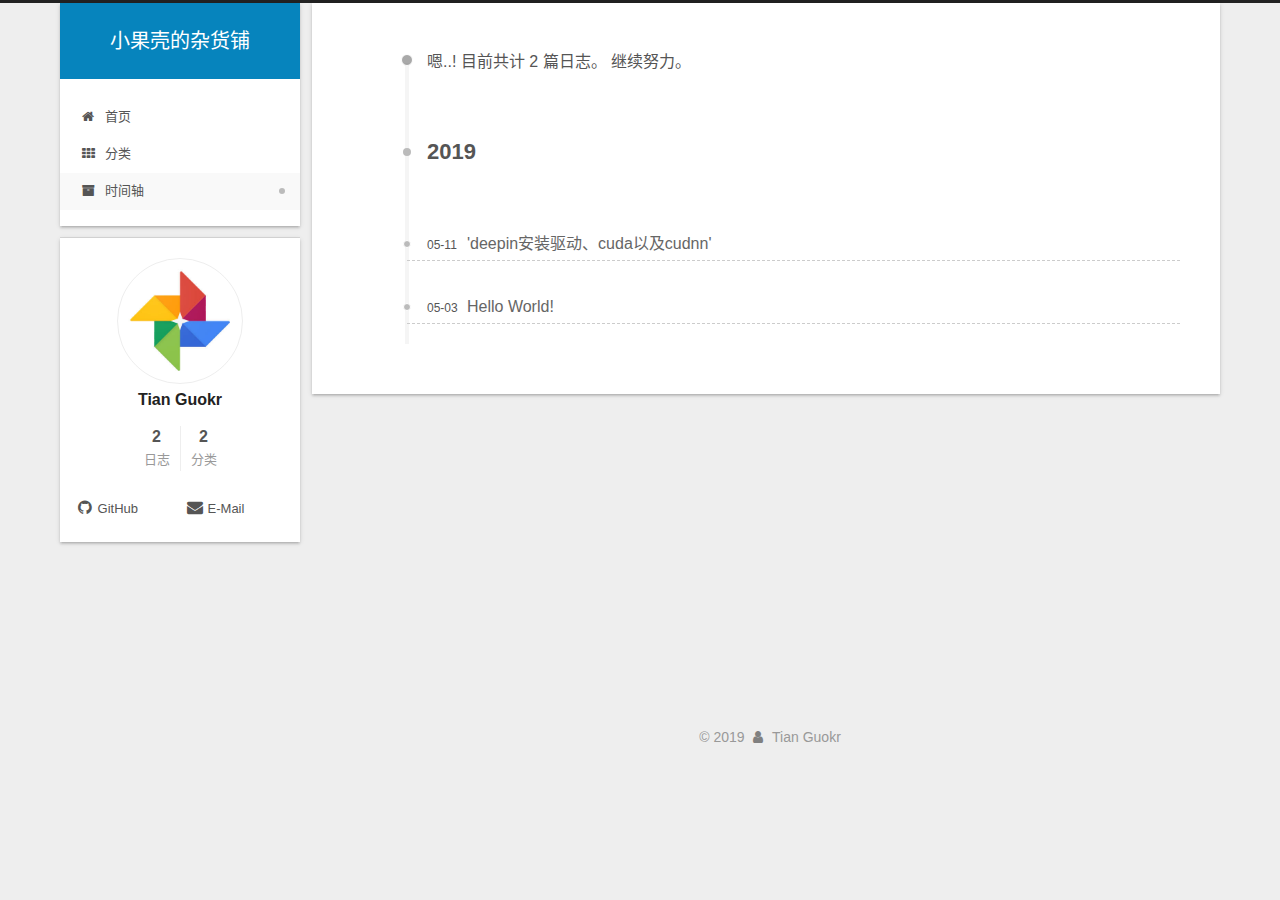
==== commit 40a3d4d0: "Site updated: 2019-05-11 00:18:45" ====
--- a/archives/index.html
+++ b/archives/index.html
@@ -314,7 +314,7 @@
         
           
         
-        嗯..! 目前共计 1 篇日志。 继续努力。
+        嗯..! 目前共计 2 篇日志。 继续努力。
       </span>
       
 
@@ -329,6 +329,41 @@
           <div class="collection-title">
             <h1 class="archive-year" id="archive-year-2019">2019</h1>
           </div>
+        
+        
+
+        
+
+  <article class="post post-type-normal" itemscope itemtype="http://schema.org/Article">
+    <header class="post-header">
+
+      <h2 class="post-title">
+        
+          <a class="post-title-link" href="/2019/05/11/deepin安装驱动、cuda以及cudnn/" itemprop="url">
+            
+              <span itemprop="name">'deepin安装驱动、cuda以及cudnn'</span>
+            
+          </a>
+        
+      </h2>
+
+      <div class="post-meta">
+        <time class="post-time" itemprop="dateCreated" datetime="2019-05-11T00:01:00+08:00" content="2019-05-11">
+          05-11
+        </time>
+      </div>
+
+    </header>
+  </article>
+
+
+
+      
+
+        
+        
+        
+
         
         
 
@@ -409,7 +444,7 @@
                 
                   <a href="/archives/">
                 
-                    <span class="site-state-item-count">1</span>
+                    <span class="site-state-item-count">2</span>
                     <span class="site-state-item-name">日志</span>
                   </a>
                 </div>
@@ -428,7 +463,9 @@
                     
                       
                     
-                    <span class="site-state-item-count">1</span>
+                      
+                    
+                    <span class="site-state-item-count">2</span>
                     <span class="site-state-item-name">分类</span>
                   </a>
                 </div>
--- a/css/main.css
+++ b/css/main.css
@@ -1835,7 +1835,7 @@
   width: 4px;
   height: 4px;
   border-radius: 50%;
-  background: #a85926;
+  background: #ff525b;
 }
 .feed-link,
 .chat {
